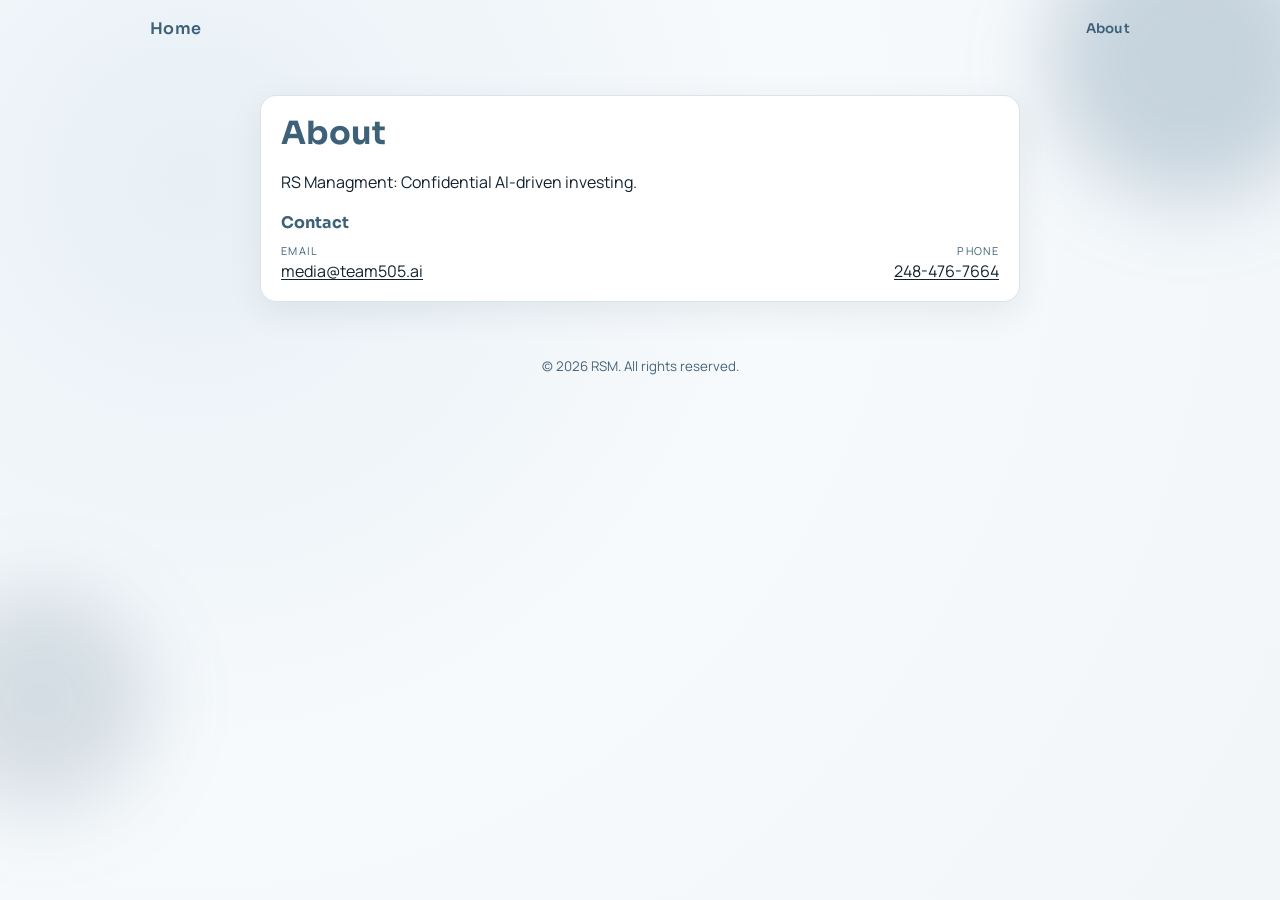
==== about/index.html @ ed12e268 "Add standalone About page, update nav links, remove old redirect" ====
<!DOCTYPE html>
<html lang="en">
<head>
  <meta charset="UTF-8">
  <meta name="viewport" content="width=device-width, initial-scale=1.0">
  <title>About | RS Management</title>
  <meta name="description" content="About RS Management Corp of Livonia, Inc.">
  <link rel="preconnect" href="https://fonts.googleapis.com">
  <link rel="preconnect" href="https://fonts.gstatic.com" crossorigin>
  <link href="https://fonts.googleapis.com/css2?family=Manrope:wght@400;500;700&family=Sora:wght@500;700&display=swap" rel="stylesheet">
  <link rel="stylesheet" href="../styles.css?v=20260324a">
</head>
<body>
  <div class="site-bg" aria-hidden="true"></div>

  <header class="nav-wrap">
    <nav class="nav" aria-label="Main">
      <a class="nav-home" href="/">Home</a>
      <div class="nav-dropdown">
        <button class="nav-about" type="button" aria-haspopup="true" aria-expanded="false" aria-controls="about-menu">
          About
        </button>
        <div class="nav-dropdown-menu" id="about-menu" role="menu" aria-label="About menu">
          <a class="nav-dropdown-item" role="menuitem" href="/about/">About</a>
          <a class="nav-dropdown-item" role="menuitem" href="/privacy/">Privacy</a>
          <a class="nav-dropdown-item" role="menuitem" href="/terms/">Terms</a>
        </div>
      </div>
    </nav>
  </header>

  <main class="policy-main">
    <section class="policy-card">
      <h1>About</h1>

      <section class="policy-section">
        <p>RS Managment: Confidential AI-driven investing.</p>
      </section>

      <section class="policy-section">
        <h2>Contact</h2>
        <div class="contact-grid">
          <div>
            <p class="label">Email</p>
            <a href="mailto:media@team505.ai">media@team505.ai</a>
          </div>
          <div>
            <p class="label">Phone</p>
            <a href="tel:+12484767664">248-476-7664</a>
          </div>
        </div>
      </section>
    </section>
  </main>

  <footer class="footer">
    <small>© <span id="year"></span> RSM. All rights reserved.</small>
  </footer>

  <script>
    document.getElementById("year").textContent = new Date().getFullYear();

    const dropdown = document.querySelector(".nav-dropdown");
    const toggle = dropdown.querySelector(".nav-about");

    toggle.addEventListener("click", () => {
      const isOpen = dropdown.classList.toggle("open");
      toggle.setAttribute("aria-expanded", isOpen ? "true" : "false");
    });

    document.addEventListener("click", (event) => {
      if (!dropdown.contains(event.target)) {
        dropdown.classList.remove("open");
        toggle.setAttribute("aria-expanded", "false");
      }
    });

    document.addEventListener("keydown", (event) => {
      if (event.key === "Escape") {
        dropdown.classList.remove("open");
        toggle.setAttribute("aria-expanded", "false");
      }
    });
  </script>
</body>
</html>
---- styles.css ----
:root {
  --logo-blue: #4f7894;
  --logo-blue-deep: #3d6178;
  --ink: #13222d;
  --surface: #ffffff;
  --surface-soft: #f4f7fa;
  --line: rgba(79, 120, 148, 0.2);
}

* {
  box-sizing: border-box;
}

html,
body {
  margin: 0;
  padding: 0;
}

body {
  min-height: 100vh;
  font-family: "Manrope", sans-serif;
  color: var(--ink);
  background: radial-gradient(circle at 15% 20%, #e8f0f6 0%, #f7fafc 45%, #f2f6f9 100%);
  overflow-x: hidden;
}

.site-bg::before,
.site-bg::after {
  content: "";
  position: fixed;
  z-index: -1;
  border-radius: 999px;
  filter: blur(40px);
}

.site-bg::before {
  width: 280px;
  height: 280px;
  top: -80px;
  right: -50px;
  background: rgba(79, 120, 148, 0.28);
}

.site-bg::after {
  width: 220px;
  height: 220px;
  bottom: 10%;
  left: -70px;
  background: rgba(61, 97, 120, 0.18);
}

.nav-wrap {
  padding: 1.1rem 1.4rem;
}

.nav {
  max-width: 980px;
  margin: 0 auto;
  display: flex;
  align-items: center;
}

.nav-home {
  margin-right: auto;
}

.nav-home,
.nav-about,
.nav-dropdown-item {
  text-decoration: none;
  color: var(--logo-blue-deep);
  font-family: "Sora", sans-serif;
  font-weight: 600;
  letter-spacing: 0.02em;
  transition: opacity 160ms ease, transform 160ms ease;
}

.nav-home:visited,
.nav-dropdown-item:visited {
  color: var(--logo-blue-deep);
  text-decoration: none;
}

.nav-dropdown {
  display: inline-block;
  position: relative;
}

.nav-about {
  display: block;
  border: 0;
  background: transparent;
  padding: 0;
  margin: 0;
  line-height: inherit;
  cursor: pointer;
  user-select: none;
}

.nav-about:focus-visible,
.nav-dropdown-item:focus-visible,
.nav-home:focus-visible {
  outline: 2px solid rgba(79, 120, 148, 0.45);
  outline-offset: 2px;
  border-radius: 6px;
}

.nav-home:hover,
.nav-about:hover,
.nav-dropdown-item:hover {
  opacity: 0.75;
  transform: translateY(-1px);
}

.nav-dropdown-menu {
  position: absolute;
  top: calc(100% + 0.45rem);
  right: 0;
  min-width: 170px;
  background: var(--surface);
  border: 1px solid var(--line);
  border-radius: 12px;
  box-shadow: 0 10px 26px rgba(19, 34, 45, 0.12);
  padding: 0.45rem;
  display: none;
  flex-direction: column;
  align-items: stretch;
  z-index: 10;
}

.nav-dropdown.open .nav-dropdown-menu {
  display: flex;
  gap: 0.15rem;
}

.nav-dropdown-item {
  display: block;
  text-decoration: none;
  color: var(--logo-blue-deep);
  white-space: nowrap;
  padding: 0.4rem 0.45rem;
  border-radius: 8px;
}

.nav-dropdown-item:hover {
  background: var(--surface-soft);
}

main {
  max-width: 980px;
  margin: 0 auto;
  padding: 1.2rem 1.4rem 2rem;
}

.hero {
  text-align: center;
  margin-top: 1.2rem;
  animation: rise 700ms ease forwards;
}

.hero-logo {
  width: min(340px, 72vw);
  height: auto;
}

.eyebrow {
  margin: 1rem 0 0;
  text-transform: uppercase;
  letter-spacing: 0.16em;
  font-size: 0.74rem;
  color: var(--logo-blue-deep);
}

.title {
  font-family: "Sora", sans-serif;
  font-size: clamp(2.3rem, 8vw, 4.2rem);
  margin: 0.4rem 0 0;
  color: var(--logo-blue-deep);
}

.subtitle {
  max-width: 640px;
  margin: 1rem auto 0;
  font-size: 0.98rem;
  line-height: 1.55;
  text-transform: uppercase;
  letter-spacing: 0.18em;
}

.card {
  margin: 3rem auto 0;
  max-width: 760px;
  background: var(--surface);
  border: 1px solid var(--line);
  border-radius: 16px;
  padding: 0.65rem 1.25rem 0.9rem;
  font-size: 0.92rem;
  box-shadow: 0 10px 35px rgba(19, 34, 45, 0.08);
  animation: rise 850ms 120ms ease both;
}

.card h2 {
  font-family: "Sora", sans-serif;
  margin-top: 0;
  margin-bottom: 0.55rem;
  font-size: 1.1rem;
  color: var(--logo-blue-deep);
}

.card p {
  line-height: 1.6;
}

.contact-grid {
  margin-top: 0.6rem;
  display: grid;
  grid-template-columns: repeat(2, minmax(0, 1fr));
  gap: 1rem;
}

.contact-grid > div:last-child {
  justify-self: end;
  text-align: right;
}

.label {
  margin: 0 0 0.2rem;
  font-size: 0.68rem;
  text-transform: uppercase;
  letter-spacing: 0.12em;
  color: var(--logo-blue-deep);
}

.contact-grid a {
  color: var(--ink);
  text-decoration-thickness: 1px;
  text-underline-offset: 2px;
}

.footer {
  text-align: center;
  color: #486477;
  padding: 1.25rem 1rem 2rem;
}

.policy-main {
  max-width: 980px;
  margin: 0 auto;
  padding: 1.2rem 1.4rem 2rem;
}

.policy-card {
  margin: 1.2rem auto 0;
  max-width: 760px;
  background: var(--surface);
  border: 1px solid var(--line);
  border-radius: 16px;
  padding: 1.1rem 1.25rem 1.2rem;
  box-shadow: 0 10px 35px rgba(19, 34, 45, 0.08);
  animation: rise 700ms ease both;
}

.policy-card h1 {
  margin: 0;
  font-family: "Sora", sans-serif;
  font-size: clamp(1.5rem, 3.2vw, 2rem);
  color: var(--logo-blue-deep);
}

.effective-date {
  margin: 0.45rem 0 1rem;
  font-size: 0.86rem;
  color: #486477;
}

.policy-section {
  margin-top: 1rem;
}

.policy-section h2 {
  margin: 0 0 0.4rem;
  font-family: "Sora", sans-serif;
  font-size: 1rem;
  color: var(--logo-blue-deep);
}

.policy-section p {
  margin: 0;
  line-height: 1.65;
}

.policy-list {
  margin: 0.4rem 0 0;
  padding-left: 1.1rem;
  line-height: 1.65;
}

.policy-contact {
  margin-top: 0.45rem;
}

.policy-contact a {
  color: var(--ink);
  text-decoration-thickness: 1px;
  text-underline-offset: 2px;
}

@keyframes rise {
  from {
    opacity: 0;
    transform: translateY(12px);
  }
  to {
    opacity: 1;
    transform: translateY(0);
  }
}

@media (max-width: 700px) {
  .nav-wrap {
    padding: 1rem 1rem 0.3rem;
  }

  main {
    padding: 1rem 1rem 1.6rem;
  }

  .policy-main {
    padding: 1rem 1rem 1.6rem;
  }

  .hero {
    margin-top: 0.6rem;
  }

  .nav-dropdown-menu {
    right: 0;
    min-width: 150px;
  }

  .policy-card {
    padding: 0.95rem 1rem 1.05rem;
  }

  .contact-grid {
    grid-template-columns: 1fr;
  }

  .contact-grid > div:last-child {
    justify-self: start;
    text-align: left;
  }
}
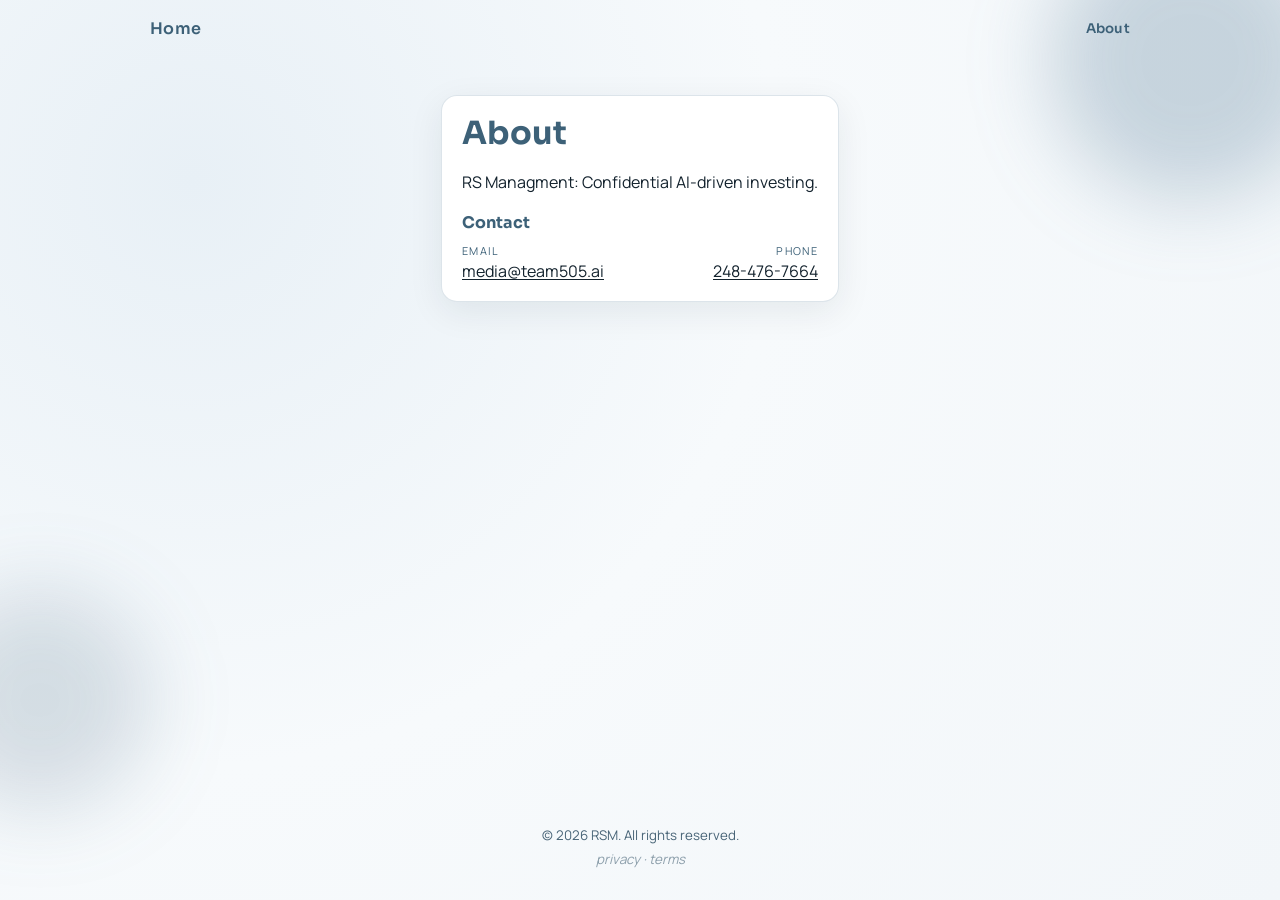
==== commit 1761b133: "Add small italic privacy/terms footer links" ====
--- a/about/index.html
+++ b/about/index.html
@@ -55,6 +55,7 @@
 
   <footer class="footer">
     <small>© <span id="year"></span> RSM. All rights reserved.</small>
+    <small class="footer-links"><a href="/privacy/">privacy</a> &middot; <a href="/terms/">terms</a></small>
   </footer>
 
   <script>
--- a/styles.css
+++ b/styles.css
@@ -19,6 +19,8 @@
 
 body {
   min-height: 100vh;
+  display: flex;
+  flex-direction: column;
   font-family: "Manrope", sans-serif;
   color: var(--ink);
   background: radial-gradient(circle at 15% 20%, #e8f0f6 0%, #f7fafc 45%, #f2f6f9 100%);
@@ -239,12 +241,30 @@
 }
 
 .footer {
+  margin-top: auto;
   text-align: center;
   color: #486477;
   padding: 1.25rem 1rem 2rem;
 }
 
+.footer-links {
+  display: block;
+  margin-top: 0.3rem;
+  font-style: italic;
+  opacity: 0.6;
+}
+
+.footer-links a {
+  color: inherit;
+  text-decoration: none;
+}
+
+.footer-links a:hover {
+  text-decoration: underline;
+}
+
 .policy-main {
+  flex: 1;
   max-width: 980px;
   margin: 0 auto;
   padding: 1.2rem 1.4rem 2rem;
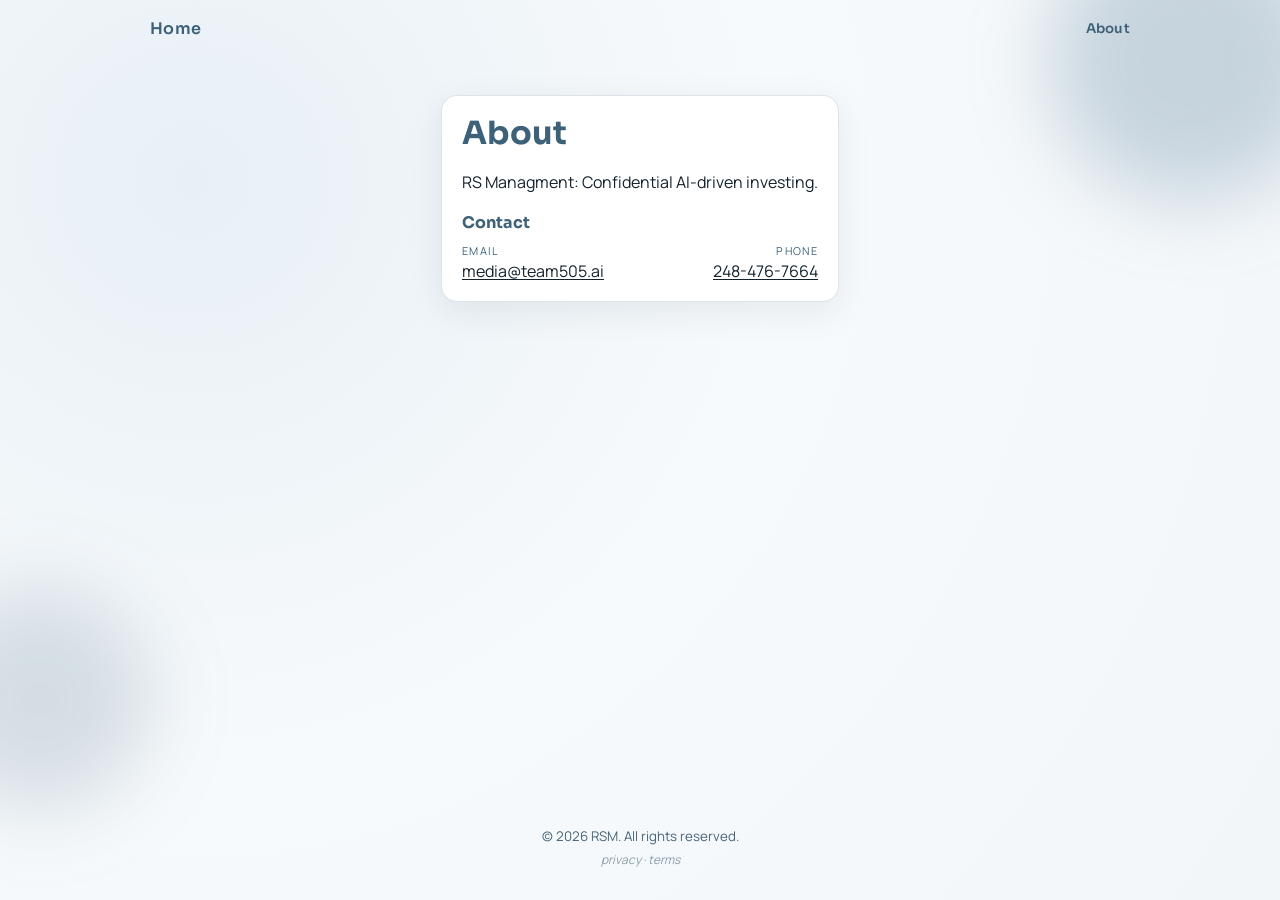
==== commit 8a9f25f5: "Fix footer links to render on separate line" ====
--- a/about/index.html
+++ b/about/index.html
@@ -55,7 +55,7 @@
 
   <footer class="footer">
     <small>© <span id="year"></span> RSM. All rights reserved.</small>
-    <small class="footer-links"><a href="/privacy/">privacy</a> &middot; <a href="/terms/">terms</a></small>
+    <div class="footer-links"><a href="/privacy/">privacy</a> &middot; <a href="/terms/">terms</a></div>
   </footer>
 
   <script>
--- a/styles.css
+++ b/styles.css
@@ -250,6 +250,7 @@
 .footer-links {
   display: block;
   margin-top: 0.3rem;
+  font-size: 0.75rem;
   font-style: italic;
   opacity: 0.6;
 }
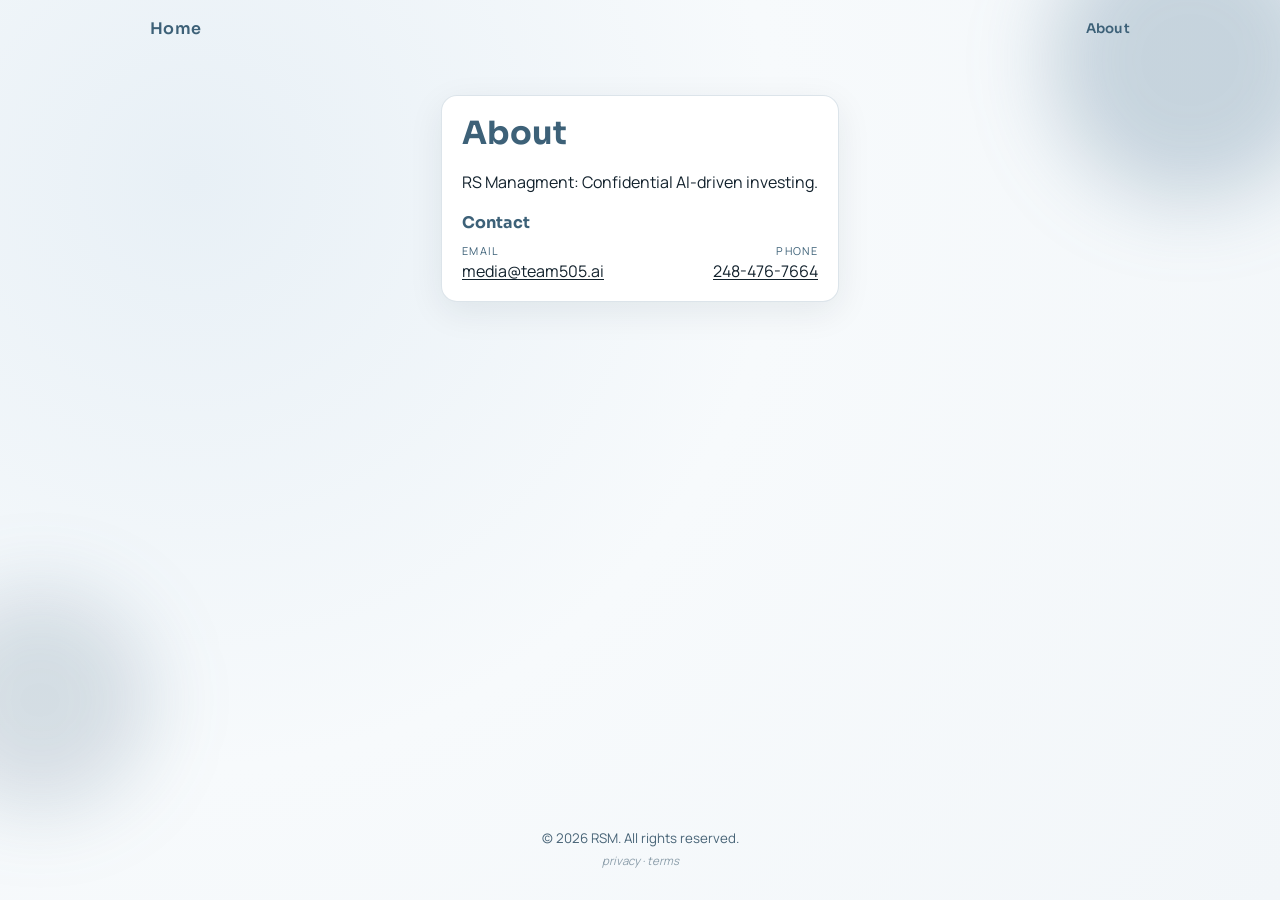
==== commit 76d8cf74: "Fix footer links color/size, bump cache version" ====
--- a/about/index.html
+++ b/about/index.html
@@ -8,7 +8,7 @@
   <link rel="preconnect" href="https://fonts.googleapis.com">
   <link rel="preconnect" href="https://fonts.gstatic.com" crossorigin>
   <link href="https://fonts.googleapis.com/css2?family=Manrope:wght@400;500;700&family=Sora:wght@500;700&display=swap" rel="stylesheet">
-  <link rel="stylesheet" href="../styles.css?v=20260324a">
+  <link rel="stylesheet" href="../styles.css?v=20260324b">
 </head>
 <body>
   <div class="site-bg" aria-hidden="true"></div>
--- a/styles.css
+++ b/styles.css
@@ -250,13 +250,13 @@
 .footer-links {
   display: block;
   margin-top: 0.3rem;
-  font-size: 0.75rem;
+  font-size: 0.72rem;
   font-style: italic;
   opacity: 0.6;
 }
 
 .footer-links a {
-  color: inherit;
+  color: #486477;
   text-decoration: none;
 }
 
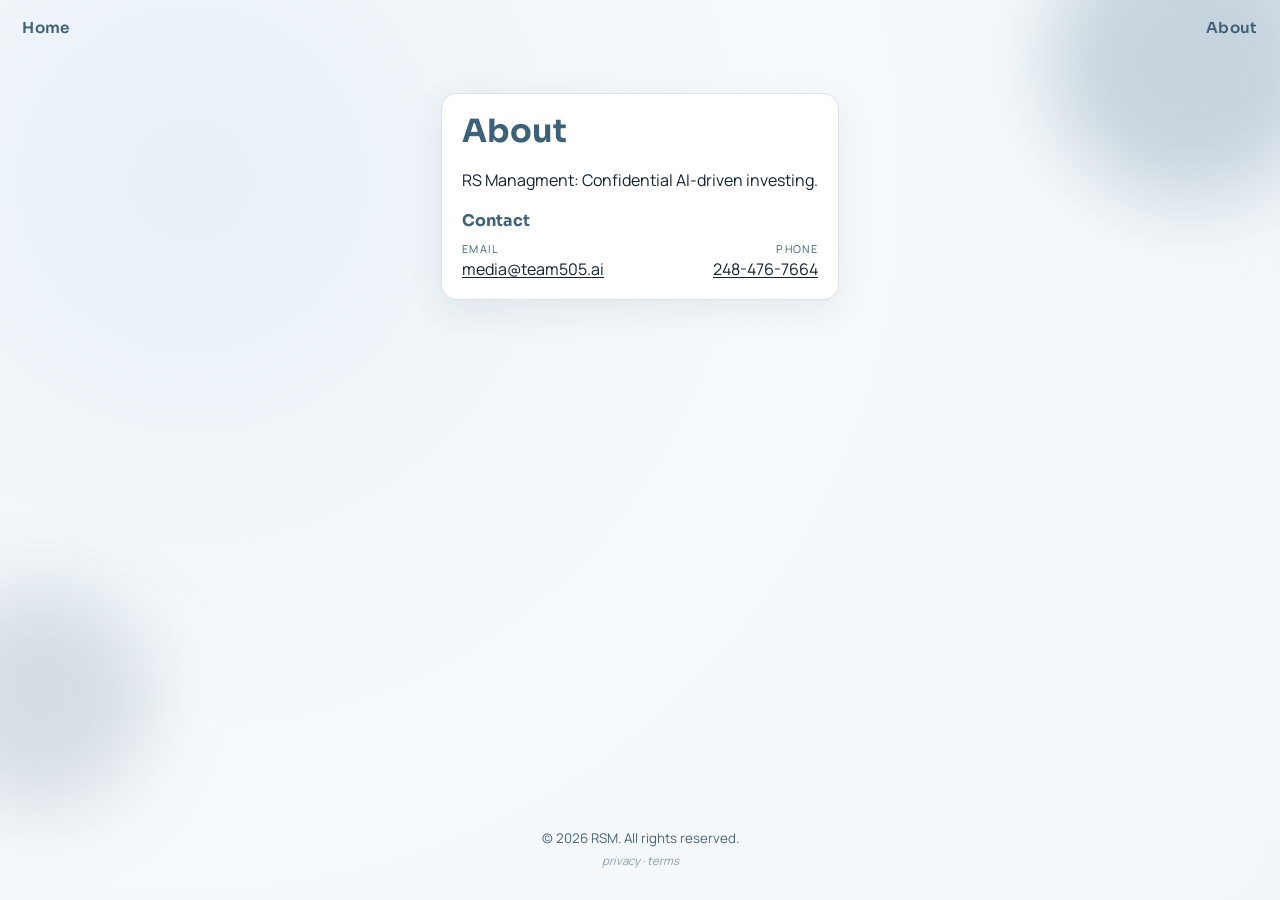
==== commit 6a0b7e23: "Fix nav full-width, font size parity, larger logo" ====
--- a/about/index.html
+++ b/about/index.html
@@ -8,7 +8,7 @@
   <link rel="preconnect" href="https://fonts.googleapis.com">
   <link rel="preconnect" href="https://fonts.gstatic.com" crossorigin>
   <link href="https://fonts.googleapis.com/css2?family=Manrope:wght@400;500;700&family=Sora:wght@500;700&display=swap" rel="stylesheet">
-  <link rel="stylesheet" href="../styles.css?v=20260324b">
+  <link rel="stylesheet" href="../styles.css?v=20260324c">
 </head>
 <body>
   <div class="site-bg" aria-hidden="true"></div>
--- a/styles.css
+++ b/styles.css
@@ -57,8 +57,6 @@
 }
 
 .nav {
-  max-width: 980px;
-  margin: 0 auto;
   display: flex;
   align-items: center;
 }
@@ -73,6 +71,7 @@
   text-decoration: none;
   color: var(--logo-blue-deep);
   font-family: "Sora", sans-serif;
+  font-size: 0.95rem;
   font-weight: 600;
   letter-spacing: 0.02em;
   transition: opacity 160ms ease, transform 160ms ease;
@@ -162,7 +161,7 @@
 }
 
 .hero-logo {
-  width: min(340px, 72vw);
+  width: min(440px, 74vw);
   height: auto;
 }
 
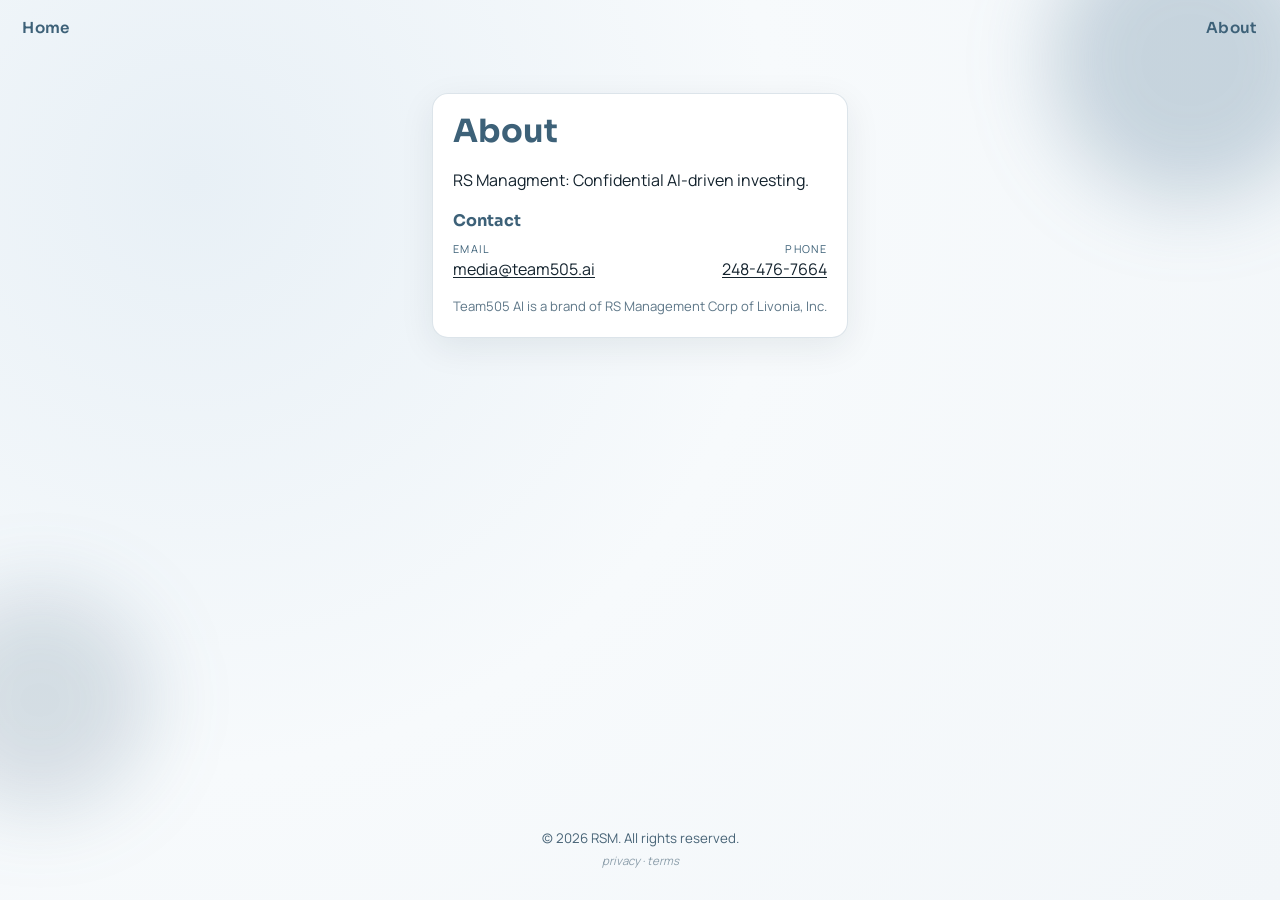
==== commit 04364f2f: "Add brand disclosure to About/Privacy with subtle styling" ====
--- a/about/index.html
+++ b/about/index.html
@@ -8,7 +8,7 @@
   <link rel="preconnect" href="https://fonts.googleapis.com">
   <link rel="preconnect" href="https://fonts.gstatic.com" crossorigin>
   <link href="https://fonts.googleapis.com/css2?family=Manrope:wght@400;500;700&family=Sora:wght@500;700&display=swap" rel="stylesheet">
-  <link rel="stylesheet" href="../styles.css?v=20260324c">
+  <link rel="stylesheet" href="../styles.css?v=20260324e">
 </head>
 <body>
   <div class="site-bg" aria-hidden="true"></div>
@@ -50,6 +50,10 @@
           </div>
         </div>
       </section>
+
+      <section class="policy-section">
+        <p class="legal-disclaimer">Team505 AI is a brand of RS Management Corp of Livonia, Inc.</p>
+      </section>
     </section>
   </main>
 
--- a/styles.css
+++ b/styles.css
@@ -156,12 +156,12 @@
 
 .hero {
   text-align: center;
-  margin-top: 1.2rem;
+  margin-top: 1.4rem;
   animation: rise 700ms ease forwards;
 }
 
 .hero-logo {
-  width: min(440px, 74vw);
+  width: min(760px, 62vw);
   height: auto;
 }
 
@@ -183,7 +183,7 @@
 .subtitle {
   max-width: 640px;
   margin: 1rem auto 0;
-  font-size: 0.98rem;
+  font-size: clamp(1.08rem, 1.55vw, 1.42rem);
   line-height: 1.55;
   text-transform: uppercase;
   letter-spacing: 0.18em;
@@ -310,6 +310,11 @@
   line-height: 1.65;
 }
 
+.legal-disclaimer {
+  font-size: 0.82rem;
+  color: #5e7788;
+}
+
 .policy-list {
   margin: 0.4rem 0 0;
   padding-left: 1.1rem;
